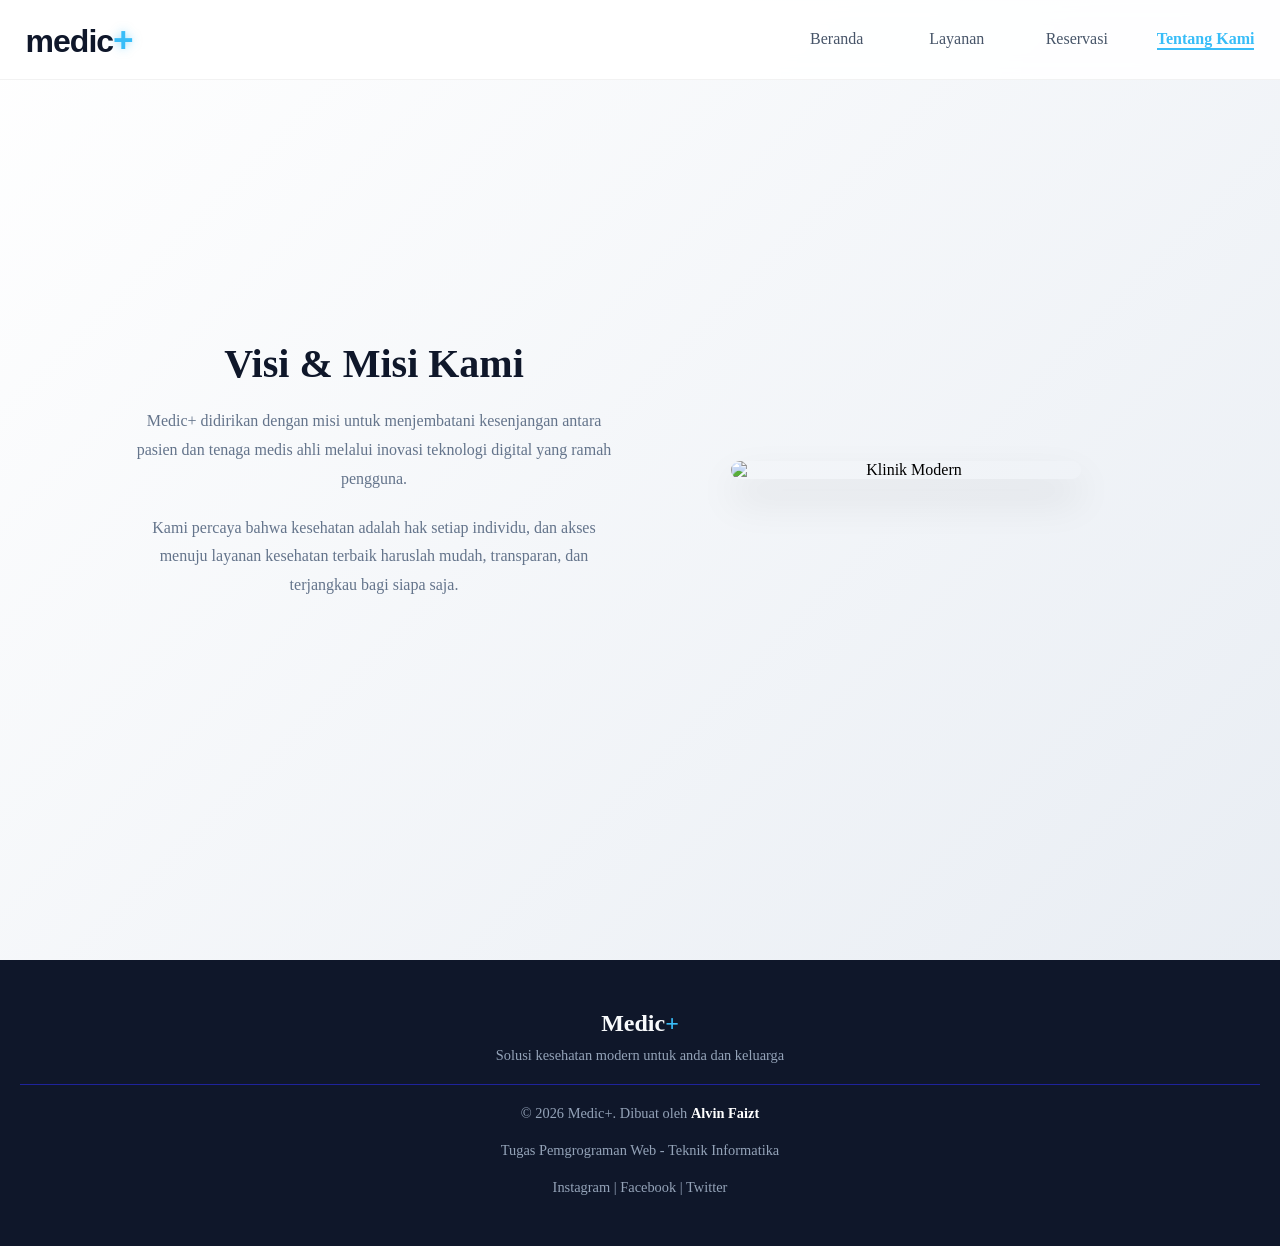
==== about.html @ d1719e82 ""Mengatur folder Assets dan memperbaiki gambar"" ====
<!DOCTYPE html>
<html lang="id">

<head>
    <meta charset="UTF-8">
    <meta name="viewport" content="width=device-width, initial-scale=1.0">
    <title>Tentang Kami - Medic+</title>
    <link rel="stylesheet" href="style.css">
</head>

<body>

    <nav>
        <div class="logo">medic<span>+</span></div>
        <ul>
            <li><a href="index.html">Beranda</a></li>
            <li><a href="layanan.html">Layanan</a></li>
            <li><a href="kontak.html">Reservasi</a></li>
            <li><a href="about.html" class="active">Tentang Kami</a></li>
        </ul>
    </nav>

    <main class="container about-section">
        <div class="about-flex" style="display: flex; gap: 40px; align-items: center; flex-wrap: wrap;">
            <div class="about-text" style="flex: 1; min-width: 300px;">
                <h2 style="font-size: 2.5rem; margin-bottom: 20px; color: #0f172a;">Visi & Misi Kami</h2>
                <p style="line-height: 1.8; color: #64748b; margin-bottom: 20px;">
                    Medic+ didirikan dengan misi untuk menjembatani kesenjangan antara pasien dan tenaga medis ahli
                    melalui inovasi teknologi digital yang ramah pengguna.
                </p>
                <p style="line-height: 1.8; color: #64748b;">
                    Kami percaya bahwa kesehatan adalah hak setiap individu, dan akses menuju layanan kesehatan terbaik
                    haruslah mudah, transparan, dan terjangkau bagi siapa saja.
                </p>
            </div>
            <div class="about-image" style="flex: 1; min-width: 300px;">
                <img src="assets/klinikmodern1.jpg" alt="Klinik Modern"
                    style="width: 100%; border-radius: 25px; box-shadow: 0 20px 40px rgba(0,0,0,0.1);">
            </div>
        </div>
    </main>
    <footer>
        <div class="footer-content">
            <div class="footer-logo">Medic<span>+</span></div>
            <p>Solusi kesehatan modern untuk anda dan keluarga</p>

            <div class="footer-info">
                <p>&copy; 2026 Medic+. Dibuat oleh <strong>Alvin Faizt</strong></p>
                <p>Tugas Pemgrograman Web - Teknik Informatika</p>

                <div class="social-links">
                    <a href="#">Instagram</a> |
                    <a href="#">Facebook</a> |
                    <a href="#">Twitter</a>
                </div>
            </div>
        </div>
    </footer>
</body>

</html>
---- style.css ----
* {
    box-sizing: border-box;
    margin: 0;
    padding: 0;
}

html,
body {
    height: 100%;
    width: 100%;
}

nav {
    position: fixed;
    top: 0;
    left: 0;
    width: 100%;
    height: 80px;
    background: rgba(255, 255, 255, 0.9);
    backdrop-filter: blur(10px);
    border-bottom: 1px solid rgba(0, 0, 0, 0.05);
    display: flex;
    justify-content: space-between;
    align-items: center;
    padding: 0 2%;
    z-index: 1000;
    box-sizing: border-box;
}

nav ul {
    display: flex;
    gap: 20px;
    list-style: none;
    margin: 0;
    padding: 0;
}

nav ul li {
    margin-left: 20px;
}

nav ul li a {
    display: inline-block;
    min-width: 80px;
    text-align: center;
    text-decoration: none;
    color: #475569;
    transition: 0.3s;
}

.hero {
    height: 100vh;
    min-height: 100vh;
    width: 100%;
    display: flex;
    flex-direction: column;
    align-items: center;
    justify-content: center;
    text-align: center;
    background-color: #f1f5f9;
    background: linear-gradient(rgba(255, 255, 255, 0.7), rgba(255, 255, 255, 0.7)), url(assets/beranda1.jpg);
    background-size: cover;
    background-position: center;
    background-attachment: fixed;
    position: relative;
    overflow: hidden;
}

.hero-content h1 {
    font-size: 3rem;
    color: #0f172a;
    margin: 0 0 20px 0;
}

.hero-content p {
    font-size: 1.2rem;
    color: #64748b;
    margin-bottom: 30px;
    max-width: 600px;
}

.btn {
    text-decoration: none;
    padding: 15px 30px;
    background-color: #38bdf8;
    color: white;
    border-radius: 50px;
    font-weight: 600;
    transition: 0.3s;
}

.btn:hover {
    background-color: #0f172a;
}

.container {
    padding: 50px 10%;
}

.table-section h2 {
    margin-bottom: 10px;
    color: #0f172a;
}

table {
    width: 100%;
    border-collapse: collapse;
    margin-top: 30px;
    background: white;
    border-radius: 12px;
    overflow: hidden;
    box-shadow: 0 4px 20px rgba(0, 0, 0, 0.05);
}

th {
    background-color: #f8fafc;
    color: #64748b;
    text-align: left;
    padding: 15px;
    font-size: 0.9rem;
    text-transform: uppercase;
    letter-spacing: 1px;
}

td {
    padding: 15px;
    border-bottom: 1px solid #f1f5f9;
    color: #1e239b;
}

tr:hover {
    background-color: #f0f9ff;
    transition: 0.2s;
}

.form section {
    max-width: 500px;
    margin: 0 auto;
    background: white;
    padding: 30px;
    border-radius: 15px;
    box-shadow: 0 10px 30px rgba(0, 0, 0, 0.05);
}

.input-group {
    margin-bottom: 20px;
    text-align: left;
}

.input-group label {
    display: block;
    font-weight: 600;
    margin-bottom: 8px;
    color: #475569;
}

input,
select {
    width: 100%;
    padding: 12px;
    border: 1px solid #e2e8f0;
    border-radius: 8px;
    font-family: inherit;
    transition: 0.3s;
}

input:focus,
select:focus {
    outline: none;
    border-color: #38bdf8;
    box-shadow: 0 0 0 3px rgba(56, 189, 248, 0.1);
}

.btn-submit {
    width: 100%;
    padding: 15px;
    background-color: #0f172a;
    color: white;
    border: none;
    border-radius: 8px;
    font-weight: 600;
    cursor: pointer;
    transition: 0.3s;
}

.btn-submit:hover {
    background-color: #38bdf8;
}

.doctors-section {
    padding: 80px 0;
    text-align: center;
}

.doctor-grid {
    display: flex;
    justify-content: center;
    gap: 30px;
    flex-wrap: wrap;
    margin-top: 40px;
}

.doctor-card {
    background: white;
    width: 300px;
    border-radius: 20px;
    overflow: hidden;
    box-shadow: 0 10px 30px rgba(0, 0, 0, 0.05);
    transition: 0.3s;
}

.doctor-card:hover {
    transform: translateY(-10px);
    box-shadow: 0 20px 40px rgba(0, 0, 0, 0.1);
}

.img-container {
    width: 100%;
    height: 250px;
    overflow: hidden;
}

.img-container img {
    width: 100%;
    height: 100%;
    object-fit: cover;
}

.doctor-info {
    padding: 25px;
}

.specialist {
    color: #38bdf8;
    font-weight: 600;
    margin: 10px 0;
}

body {
    background: linear-gradient(-45deg, #f8faf8, #f1f5f9, #e2e8f0, #ffffff);
    background-size: 400% 400%;
    animation: gradientMove 15s ease infinite;
}

@keyframes gradientMove {
    0% {
        background-position: 0% 50%;
    }

    50% {
        background-position: 100% 50%;
    }

    100% {
        background-position: 0% 50%;
    }
}

footer {
    background-color: #0f172a;
    color: #f8fafc;
    text-align: center;
    padding: 50px 20px;
    margin-top: 60px;
}

.footer-logo {
    font-size: 1.5rem;
    font-weight: bold;
    margin-bottom: 10px;
}

.footer-logo span {
    color: #38bdf8;
}

.footer-content p {
    color: #94a3b8;
    font-size: 0.9rem;
    margin-bottom: 20px;
}

.footer-info {
    border-top: 1px solid #1e239b;
    padding-top: 20px;
    font-size: 0.8rem;
}

.footer-info strong {
    color: #ffffff;
}

.social-links {
    margin-top: 10px;
    font-size: 0.9rem;
    color: #94a3b8;
}

nav ul li a:hover,
nav ul li a.active {
    color: #38bdf8;
    font-weight: bold;
    border-bottom: 2px solid #38bdf8;
}

.social-links a {
    color: #94a3b8;
    text-decoration: none;
    transition: 0.3s;
}

.social-links a:hover {
    color: #38bdf8;
}

@keyframes fadeInUp {
    from {
        opacity: 0;
        transform: translateY(30px);
    }

    to {
        opacity: 1;
        transform: translateY(0);
    }
}

.hero,
.doctor-card,
.table-section,
.form-section {
    animation: fadeInUp 1s ease-out;
}

.btn,
.btn-submit {
    transition: all 0.4s cubic-bezier(0.4, 0, 0.2, 1);
    box-shadow: 0 4px 15px rgba(56, 189, 248, 0.2);
}

.btn:hover,
.btn-submit:hover {
    transform: translateY(-3px);
    box-shadow: 0 8px 25px rgba(56, 189, 248, 0.4);
}

table {
    border-spacing: 0;
    overflow: hidden;
}

th,
td {
    padding: 18px 25px;
}

.logo {
    font-size: 2rem;
    font-weight: 800;
    letter-spacing: -1px;
    color: #0f172a;
    font-family: 'poppins', sans-serif;
    cursor: default;
    user-select: none;
}

.logo span {
    color: #38bdf8;
    font-size: 2.2rem;
    text-shadow: 0 0 10px rgba(56, 189, 248, 0.5);
}

.hero,
.about-section {
    min-height: 100vh;
    display: flex;
    flex-direction: column;
    justify-content: center;
    align-items: center;
    padding: 80px 10% 40px;
    box-sizing: border-box;
    text-align: center;
}

.table-section,
.form-section {
    justify-content: flex-start;
    padding-top: 100px;
}

.hero h1 {
    margin: 0 0 20px 0;
    padding: 0;
    line-height: 1.2;
}

.hero p {
    margin: 0 0 30px 0;
}

.about-image img {
    max-width: 350px;
    height: auto;
    display: block;
    margin: 0 auto;
}
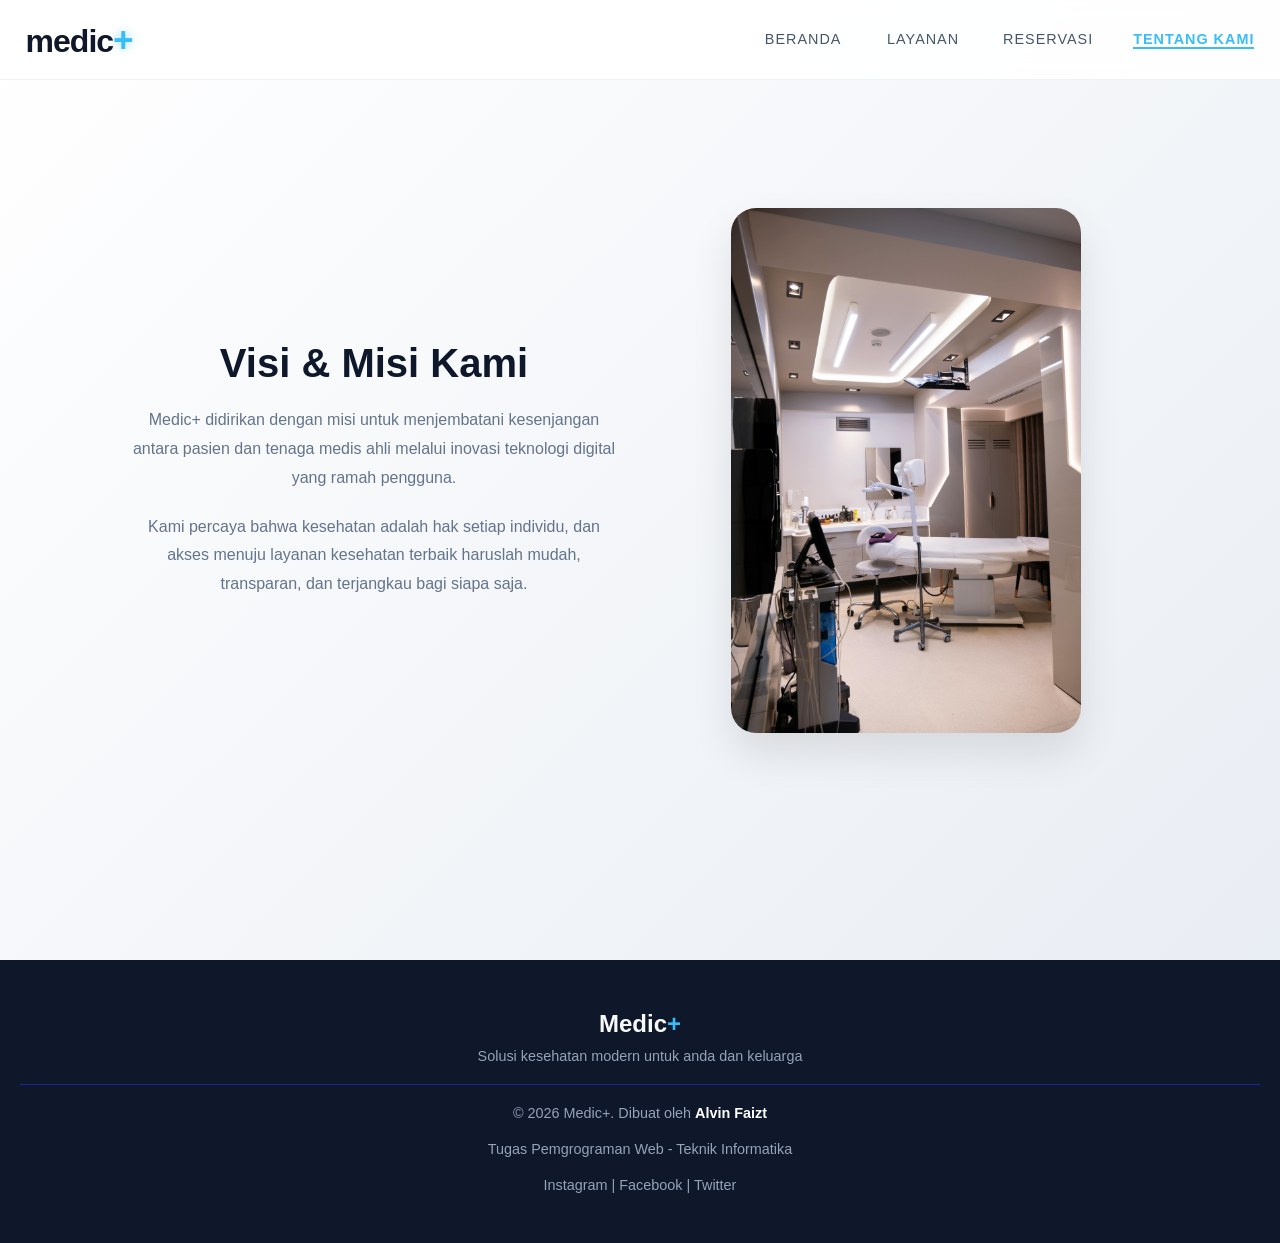
==== commit a8ed8503: "menu-toggle dan kode media query di atas untuk hp" ====
--- a/about.html
+++ b/about.html
@@ -12,7 +12,11 @@
 
     <nav>
         <div class="logo">medic<span>+</span></div>
-        <ul>
+        <div class="menu-toggle">
+            <button>Menu Utama ☰</button>
+        </div>
+
+        <ul class="nav-links">
             <li><a href="index.html">Beranda</a></li>
             <li><a href="layanan.html">Layanan</a></li>
             <li><a href="kontak.html">Reservasi</a></li>
--- a/style.css
+++ b/style.css
@@ -4,10 +4,13 @@
     padding: 0;
 }
 
+@import url('https://fonts.googleapis.com/css2?family=Poppins:wght@300;400;600;700&display=swap');
+
 html,
 body {
     height: 100%;
     width: 100%;
+    font-family: 'Poppins', sans-serif;
 }
 
 nav {
@@ -46,6 +49,21 @@
     text-decoration: none;
     color: #475569;
     transition: 0.3s;
+    text-transform: uppercase;
+    font-size: 0.9rem;
+    font-weight: 500;
+    letter-spacing: 1px;
+}
+
+nav ul li a:hover {
+    color: #0f172a;
+    border-bottom: 2px solid #0f172a;
+}
+
+nav ul li a.active {
+    color: #38bdf8;
+    font-weight: bold;
+    border-bottom: 2px solid #38bdf8;
 }
 
 .hero {
@@ -67,15 +85,18 @@
 }
 
 .hero-content h1 {
-    font-size: 3rem;
-    color: #0f172a;
-    margin: 0 0 20px 0;
+    font-size: 3, 5rem;
+    color: #1e293b;
+    margin-bottom: 20px;
+    font-weight: 700;
+    line-height: 1.2;
 }
 
 .hero-content p {
-    font-size: 1.2rem;
+    font-size: 1.1rem;
+    font-weight: 300;
     color: #64748b;
-    margin-bottom: 30px;
+    line-height: 1.6;
     max-width: 600px;
 }
 
@@ -97,6 +118,15 @@
     padding: 50px 10%;
 }
 
+header .container {
+    display: flex;
+    justify-content: space-between;
+    align-items: center;
+    flex-wrap: wrap;
+    /* Kunci agar tidak meluber ke samping */
+    padding: 10px 20px;
+}
+
 .table-section h2 {
     margin-bottom: 10px;
     color: #0f172a;
@@ -187,6 +217,22 @@
     background-color: #38bdf8;
 }
 
+.btn-layanan {
+    display: inline-block;
+    padding: 12px 30px;
+    background-color: #0f172a;
+    color: white;
+    text-decoration: none;
+    border-radius: 50px;
+    font-weight: 600;
+    transition: transform 0.3s;
+}
+
+.btn-layanan:hover {
+    transform: translateY(-5px);
+    box-shadow: 0 10px 20px rgba(0, 0, 0, 0.1);
+}
+
 .doctors-section {
     padding: 80px 0;
     text-align: center;
@@ -294,13 +340,6 @@
     margin-top: 10px;
     font-size: 0.9rem;
     color: #94a3b8;
-}
-
-nav ul li a:hover,
-nav ul li a.active {
-    color: #38bdf8;
-    font-weight: bold;
-    border-bottom: 2px solid #38bdf8;
 }
 
 .social-links a {
@@ -403,4 +442,157 @@
     height: auto;
     display: block;
     margin: 0 auto;
+}
+
+@media (max-width: 768px) {
+    nav ul {
+        flex-direction: column;
+        text-align: center;
+        gap: 10px;
+        padding: 20px 0;
+    }
+
+
+    .hero-content h1 {
+        font-size: 2rem;
+        /* Ukuran lebih kecil untuk HP */
+    }
+
+    .hero-content p {
+        font-size: 1rem;
+        padding: 0 20px;
+        /* Beri jarak di samping */
+    }
+
+    .container {
+        width: 90%;
+        margin: 0 auto;
+    }
+}
+
+@media (max-width: 600px) {
+
+    /* Membuat logo dan menu bertumpuk (atas-bawah) bukan sampingan */
+    header .container {
+        flex-direction: column;
+        gap: 10px;
+    }
+
+    /* Membuat tabel bisa digeser ke samping tanpa merusak lebar website */
+    .table-container {
+        overflow-x: auto;
+        -webkit-overflow-scrolling: touch;
+        margin: 0 10px;
+    }
+
+    table {
+        width: 100%;
+        min-width: 500px;
+        /* Memastikan tabel tidak gepeng, tapi bisa di-scroll */
+        font-size: 14px;
+    }
+
+    nav ul {
+        display: flex;
+        justify-content: center;
+        flex-direction: column;
+        gap: 5px;
+        padding: 15px 0;
+        width: 100%;
+    }
+
+    nav ul li {
+        width: 100%;
+        border-bottom: 1px solid #f1f5f9;
+        /* Garis tipis antar menu agar rapi */
+    }
+
+    nav ul li a {
+        display: block;
+        padding: 10px;
+        font-size: 16px;
+    }
+
+    /* Sembunyikan menu asli */
+    .nav-links {
+        display: none;
+        position: absolute;
+        background-color: white;
+        width: 100%;
+        left: 0;
+        box-shadow: 0 8px 16px rgba(0, 0, 0, 0.1);
+        z-index: 1000;
+        list-style: none;
+        padding: 0;
+    }
+
+    /* Tampilkan tombol menu */
+    .menu-toggle {
+        display: block;
+        text-align: right;
+        padding: 10px;
+    }
+
+    .menu-toggle button {
+        background-color: #00aaff;
+        /* Warna biru medic kamu */
+        color: white;
+        border: none;
+        padding: 8px 15px;
+        border-radius: 5px;
+        font-family: 'Poppins', sans-serif;
+        cursor: pointer;
+    }
+
+    /* KONSEP SEPERTI PILIH SPESIALIS: 
+       Munculkan menu saat area nav di-hover */
+    nav:hover .nav-links {
+        display: block;
+    }
+
+    .nav-links li {
+        border-bottom: 1px solid #eee;
+    }
+
+    .nav-links li a {
+        display: block;
+        padding: 15px;
+        color: #333;
+        text-decoration: none;
+    }
+}
+
+/* Sembunyikan tombol menu kalau di Laptop */
+@media (min-width: 601px) {
+    .menu-toggle {
+        display: none;
+    }
+
+
+    /* Agar teks utama di tengah gambar tidak terlalu rapat ke pinggir */
+    .hero-content h1 {
+        font-size: 28px;
+        padding: 0 10px;
+    }
+
+    /* MASUKKAN KODE BARU DI SINI */
+    .hero-content {
+        padding: 40px 20px;
+        text-align: center;
+    }
+
+    .grid-container,
+    .layanan-list {
+        display: flex;
+        flex-direction: column;
+        gap: 20px;
+    }
+
+    img {
+        width: 100%;
+        height: auto;
+        border-radius: 10px;
+    }
+
+    /* Penutup Media Query */
 }
